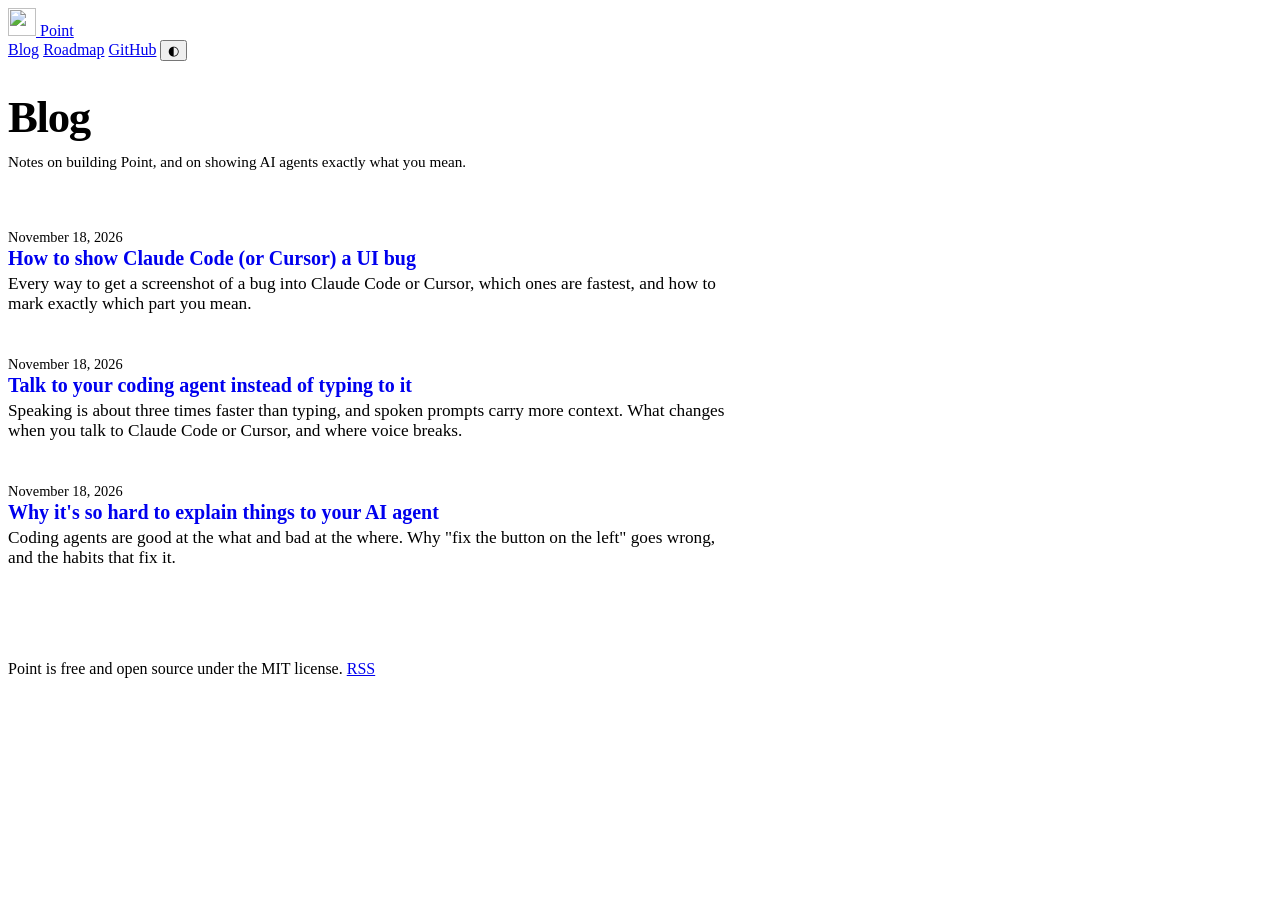
==== site/blog/index.html @ 7e2e61f0 "Publish the first three blog posts; add Blog to the site nav Co-Authored-By: Claude Opus 5.5 <norepl" ====
<!doctype html>
<html lang="en">
<head>
<meta charset="utf-8">
<meta name="viewport" content="width=device-width, initial-scale=1">
<title>Point blog</title>
<meta name="description" content="Notes on building Point, and on showing AI agents exactly what you mean.">
<link rel="canonical" href="https://www.pointandtell.app/blog/">
<meta property="og:title" content="Point blog">
<meta property="og:description" content="Notes on building Point, and on showing AI agents exactly what you mean.">
<meta property="og:type" content="website">
<meta property="og:url" content="https://www.pointandtell.app/blog/">
<meta property="og:image" content="https://www.pointandtell.app/og.png">
<meta name="twitter:card" content="summary_large_image">
<link rel="alternate" type="application/rss+xml" title="Point blog" href="https://www.pointandtell.app/blog/feed.xml">
<link rel="icon" type="image/png" href="/icon.png">
<link rel="apple-touch-icon" href="/icon.png">
<script>
  (function () {
    try {
      var t = localStorage.getItem("point-theme");
      if (t === "light" || t === "dark") document.documentElement.setAttribute("data-theme", t);
    } catch (e) {}
  })();
</script>
<link rel="preconnect" href="https://fonts.googleapis.com">
<link rel="preconnect" href="https://fonts.gstatic.com" crossorigin>
<link href="https://fonts.googleapis.com/css2?family=Caveat:wght@600&family=Schibsted+Grotesk:wght@400;500;700;800&display=swap" rel="stylesheet">
<link rel="stylesheet" href="/style.css">
<style>
  .post { max-width: 720px; padding-top: 32px; padding-bottom: 72px; }
  .post h1 { font-size: clamp(2rem, 5vw, 2.8rem); letter-spacing: -0.03em; line-height: 1.08; margin: 0 0 12px; }
  .post .meta { color: var(--muted); font-size: 0.95rem; margin: 0 0 36px; }
  .post h2 { font-size: 1.5rem; letter-spacing: -0.02em; margin: 44px 0 10px; }
  .post h3 { font-size: 1.15rem; margin: 32px 0 8px; }
  .post p, .post li { font-size: 1.08rem; }
  .post img, .post video { max-width: 100%; height: auto; border-radius: 12px; border: 1px solid var(--line); }
  .post pre { background: var(--term); color: var(--term-ink); padding: 14px 16px; border-radius: 10px; overflow-x: auto; font-size: 0.92rem; }
  .post blockquote { margin: 20px 0; padding: 4px 0 4px 18px; border-left: 3px solid var(--loop); color: var(--muted); }
  .post table { border-collapse: collapse; width: 100%; font-size: 0.98rem; }
  .post th, .post td { text-align: left; padding: 8px 10px; border-bottom: 1px solid var(--line); vertical-align: top; }
  .cta { margin-top: 48px; padding: 20px 22px; border: 1px solid var(--line); border-radius: 14px; background: var(--window); }
  .cta p { margin: 0 0 12px; }
  .cta a.btn { display: inline-block; background: var(--loop); color: #fff; font-weight: 700; text-decoration: none; padding: 10px 16px; border-radius: 999px; }
  .posts { list-style: none; padding: 0; margin: 24px 0 0; border-top: 1.5px solid var(--ink); }
  .posts li { padding: 20px 0; border-bottom: 1px solid var(--line); }
  .posts a { font-size: 1.25rem; font-weight: 700; text-decoration: none; }
  .posts a:hover { text-decoration: underline; }
  .posts p { margin: 4px 0 0; color: var(--muted); }
  .posts time { color: var(--muted); font-size: 0.9rem; }
</style>

</head>
<body>
<header class="wrap nav">
  <a class="brand" href="/">
    <img src="/icon.png" alt="" width="28" height="28">
    Point
  </a>
  <nav class="nav-links" aria-label="Primary">
    <a href="/blog/">Blog</a>
    <a href="/roadmap.html">Roadmap</a>
    <a href="https://github.com/sksareen/point">GitHub</a>
    <button class="theme-btn" id="themeBtn" type="button" aria-label="Toggle dark mode (⌘I)" title="Toggle dark mode (⌘I)">◐</button>
  </nav>
</header>
<main class="wrap">
<section class="post"><h1>Blog</h1><p class="meta">Notes on building Point, and on showing AI agents exactly what you mean.</p>
<ul class="posts">
  <li><time datetime="2026-11-18">November 18, 2026</time><br><a href="/blog/show-claude-code-what-you-mean.html">How to show Claude Code (or Cursor) a UI bug</a><p>Every way to get a screenshot of a bug into Claude Code or Cursor, which ones are fastest, and how to mark exactly which part you mean.</p></li>
  <li><time datetime="2026-11-18">November 18, 2026</time><br><a href="/blog/talk-to-your-coding-agent.html">Talk to your coding agent instead of typing to it</a><p>Speaking is about three times faster than typing, and spoken prompts carry more context. What changes when you talk to Claude Code or Cursor, and where voice breaks.</p></li>
  <li><time datetime="2026-11-18">November 18, 2026</time><br><a href="/blog/why-its-hard-to-explain-things-to-your-ai-agent.html">Why it&#x27;s so hard to explain things to your AI agent</a><p>Coding agents are good at the what and bad at the where. Why &quot;fix the button on the left&quot; goes wrong, and the habits that fix it.</p></li>
</ul></section>
</main>
<footer>
  <div class="wrap">
    <span>Point is free and open source under the MIT license.</span>
    <a href="/blog/feed.xml">RSS</a>
  </div>
</footer>
<script>
(function () {
  function currentTheme() {
    var t = document.documentElement.getAttribute("data-theme");
    if (t) return t;
    return window.matchMedia("(prefers-color-scheme: dark)").matches ? "dark" : "light";
  }
  function toggleTheme() {
    var next = currentTheme() === "dark" ? "light" : "dark";
    document.documentElement.setAttribute("data-theme", next);
    try { localStorage.setItem("point-theme", next); } catch (e) {}
  }
  document.getElementById("themeBtn").addEventListener("click", toggleTheme);
  window.addEventListener("keydown", function (e) {
    if ((e.metaKey || e.ctrlKey) && !e.shiftKey && !e.altKey && e.key.toLowerCase() === "i") {
      e.preventDefault();
      toggleTheme();
    }
  });
})();
</script>
</body>
</html>
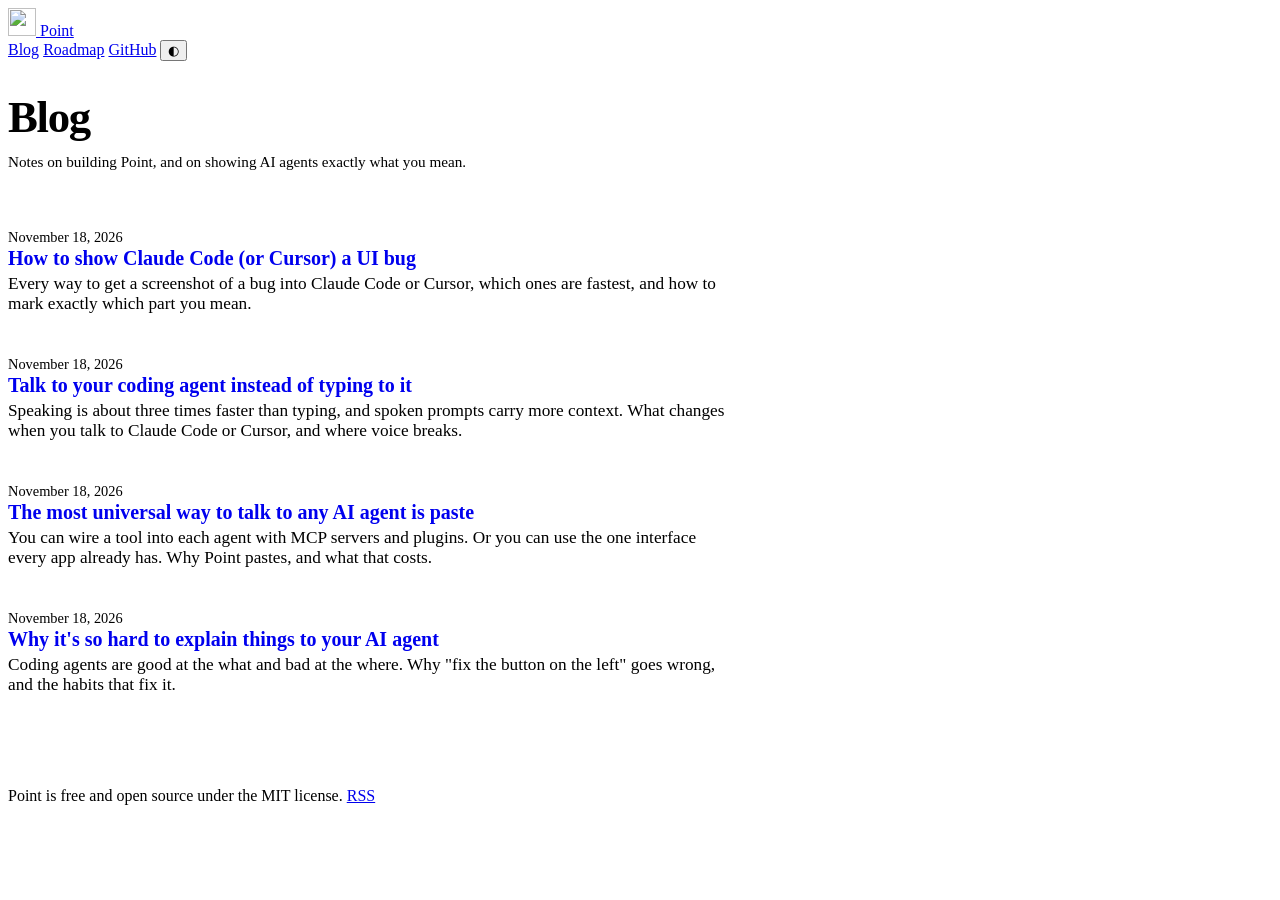
==== commit c2b61d32: "Blog: the most universal way to talk to any AI agent is paste Co-Authored-By: Claude Opus 5.5 <norep" ====
--- a/site/blog/index.html
+++ b/site/blog/index.html
@@ -31,6 +31,7 @@
   .post { max-width: 720px; padding-top: 32px; padding-bottom: 72px; }
   .post h1 { font-size: clamp(2rem, 5vw, 2.8rem); letter-spacing: -0.03em; line-height: 1.08; margin: 0 0 12px; }
   .post .meta { color: var(--muted); font-size: 0.95rem; margin: 0 0 36px; }
+  .post img.cover { display: block; width: 100%; margin: -12px 0 32px; }
   .post h2 { font-size: 1.5rem; letter-spacing: -0.02em; margin: 44px 0 10px; }
   .post h3 { font-size: 1.15rem; margin: 32px 0 8px; }
   .post p, .post li { font-size: 1.08rem; }
@@ -69,6 +70,7 @@
 <ul class="posts">
   <li><time datetime="2026-11-18">November 18, 2026</time><br><a href="/blog/show-claude-code-what-you-mean.html">How to show Claude Code (or Cursor) a UI bug</a><p>Every way to get a screenshot of a bug into Claude Code or Cursor, which ones are fastest, and how to mark exactly which part you mean.</p></li>
   <li><time datetime="2026-11-18">November 18, 2026</time><br><a href="/blog/talk-to-your-coding-agent.html">Talk to your coding agent instead of typing to it</a><p>Speaking is about three times faster than typing, and spoken prompts carry more context. What changes when you talk to Claude Code or Cursor, and where voice breaks.</p></li>
+  <li><time datetime="2026-11-18">November 18, 2026</time><br><a href="/blog/the-universal-interface-is-paste.html">The most universal way to talk to any AI agent is paste</a><p>You can wire a tool into each agent with MCP servers and plugins. Or you can use the one interface every app already has. Why Point pastes, and what that costs.</p></li>
   <li><time datetime="2026-11-18">November 18, 2026</time><br><a href="/blog/why-its-hard-to-explain-things-to-your-ai-agent.html">Why it&#x27;s so hard to explain things to your AI agent</a><p>Coding agents are good at the what and bad at the where. Why &quot;fix the button on the left&quot; goes wrong, and the habits that fix it.</p></li>
 </ul></section>
 </main>
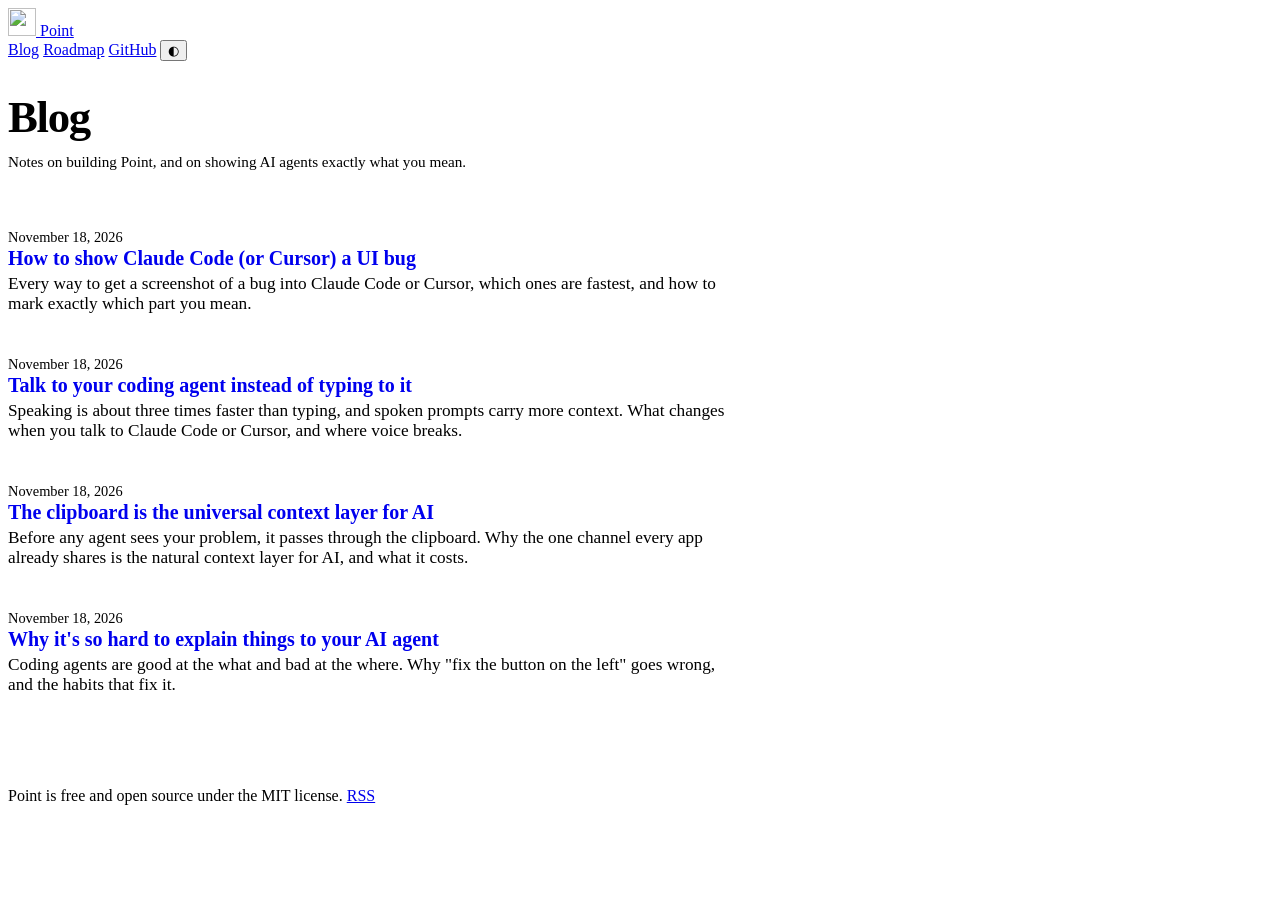
==== commit 2d806caa: "Blog: reframe the paste post as the clipboard being AI's context layer Co-Authored-By: Claude Opus 5" ====
--- a/site/blog/index.html
+++ b/site/blog/index.html
@@ -70,7 +70,7 @@
 <ul class="posts">
   <li><time datetime="2026-11-18">November 18, 2026</time><br><a href="/blog/show-claude-code-what-you-mean.html">How to show Claude Code (or Cursor) a UI bug</a><p>Every way to get a screenshot of a bug into Claude Code or Cursor, which ones are fastest, and how to mark exactly which part you mean.</p></li>
   <li><time datetime="2026-11-18">November 18, 2026</time><br><a href="/blog/talk-to-your-coding-agent.html">Talk to your coding agent instead of typing to it</a><p>Speaking is about three times faster than typing, and spoken prompts carry more context. What changes when you talk to Claude Code or Cursor, and where voice breaks.</p></li>
-  <li><time datetime="2026-11-18">November 18, 2026</time><br><a href="/blog/the-universal-interface-is-paste.html">The most universal way to talk to any AI agent is paste</a><p>You can wire a tool into each agent with MCP servers and plugins. Or you can use the one interface every app already has. Why Point pastes, and what that costs.</p></li>
+  <li><time datetime="2026-11-18">November 18, 2026</time><br><a href="/blog/the-universal-interface-is-paste.html">The clipboard is the universal context layer for AI</a><p>Before any agent sees your problem, it passes through the clipboard. Why the one channel every app already shares is the natural context layer for AI, and what it costs.</p></li>
   <li><time datetime="2026-11-18">November 18, 2026</time><br><a href="/blog/why-its-hard-to-explain-things-to-your-ai-agent.html">Why it&#x27;s so hard to explain things to your AI agent</a><p>Coding agents are good at the what and bad at the where. Why &quot;fix the button on the left&quot; goes wrong, and the habits that fix it.</p></li>
 </ul></section>
 </main>
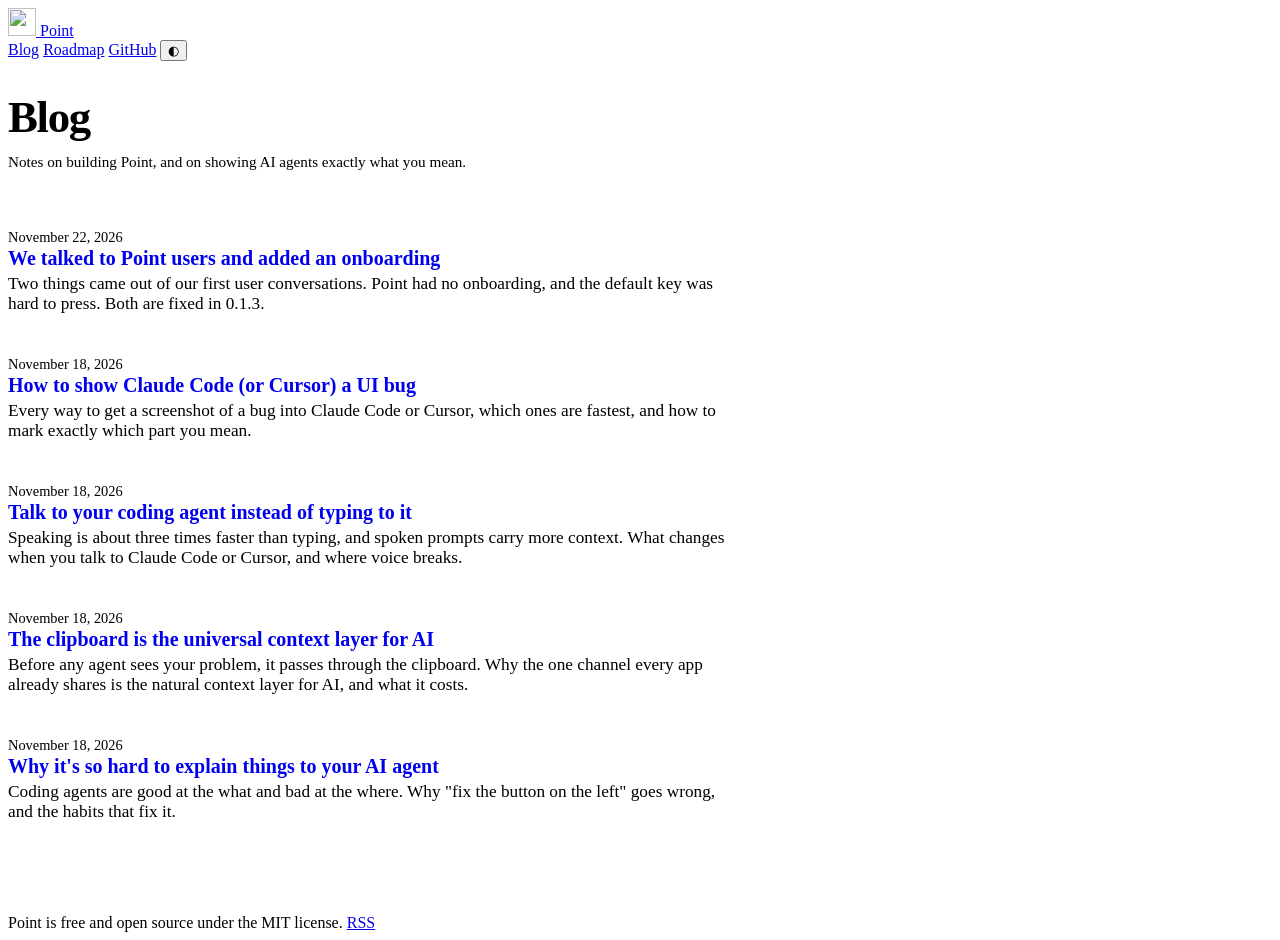
==== commit 5549351f: "Blog: we talked to users and added an onboarding Co-Authored-By: Claude Fable 5.2 <noreply@anthropic" ====
--- a/site/blog/index.html
+++ b/site/blog/index.html
@@ -68,6 +68,7 @@
 <main class="wrap">
 <section class="post"><h1>Blog</h1><p class="meta">Notes on building Point, and on showing AI agents exactly what you mean.</p>
 <ul class="posts">
+  <li><time datetime="2026-11-22">November 22, 2026</time><br><a href="/blog/we-talked-to-users-and-added-onboarding.html">We talked to Point users and added an onboarding</a><p>Two things came out of our first user conversations. Point had no onboarding, and the default key was hard to press. Both are fixed in 0.1.3.</p></li>
   <li><time datetime="2026-11-18">November 18, 2026</time><br><a href="/blog/show-claude-code-what-you-mean.html">How to show Claude Code (or Cursor) a UI bug</a><p>Every way to get a screenshot of a bug into Claude Code or Cursor, which ones are fastest, and how to mark exactly which part you mean.</p></li>
   <li><time datetime="2026-11-18">November 18, 2026</time><br><a href="/blog/talk-to-your-coding-agent.html">Talk to your coding agent instead of typing to it</a><p>Speaking is about three times faster than typing, and spoken prompts carry more context. What changes when you talk to Claude Code or Cursor, and where voice breaks.</p></li>
   <li><time datetime="2026-11-18">November 18, 2026</time><br><a href="/blog/the-universal-interface-is-paste.html">The clipboard is the universal context layer for AI</a><p>Before any agent sees your problem, it passes through the clipboard. Why the one channel every app already shares is the natural context layer for AI, and what it costs.</p></li>
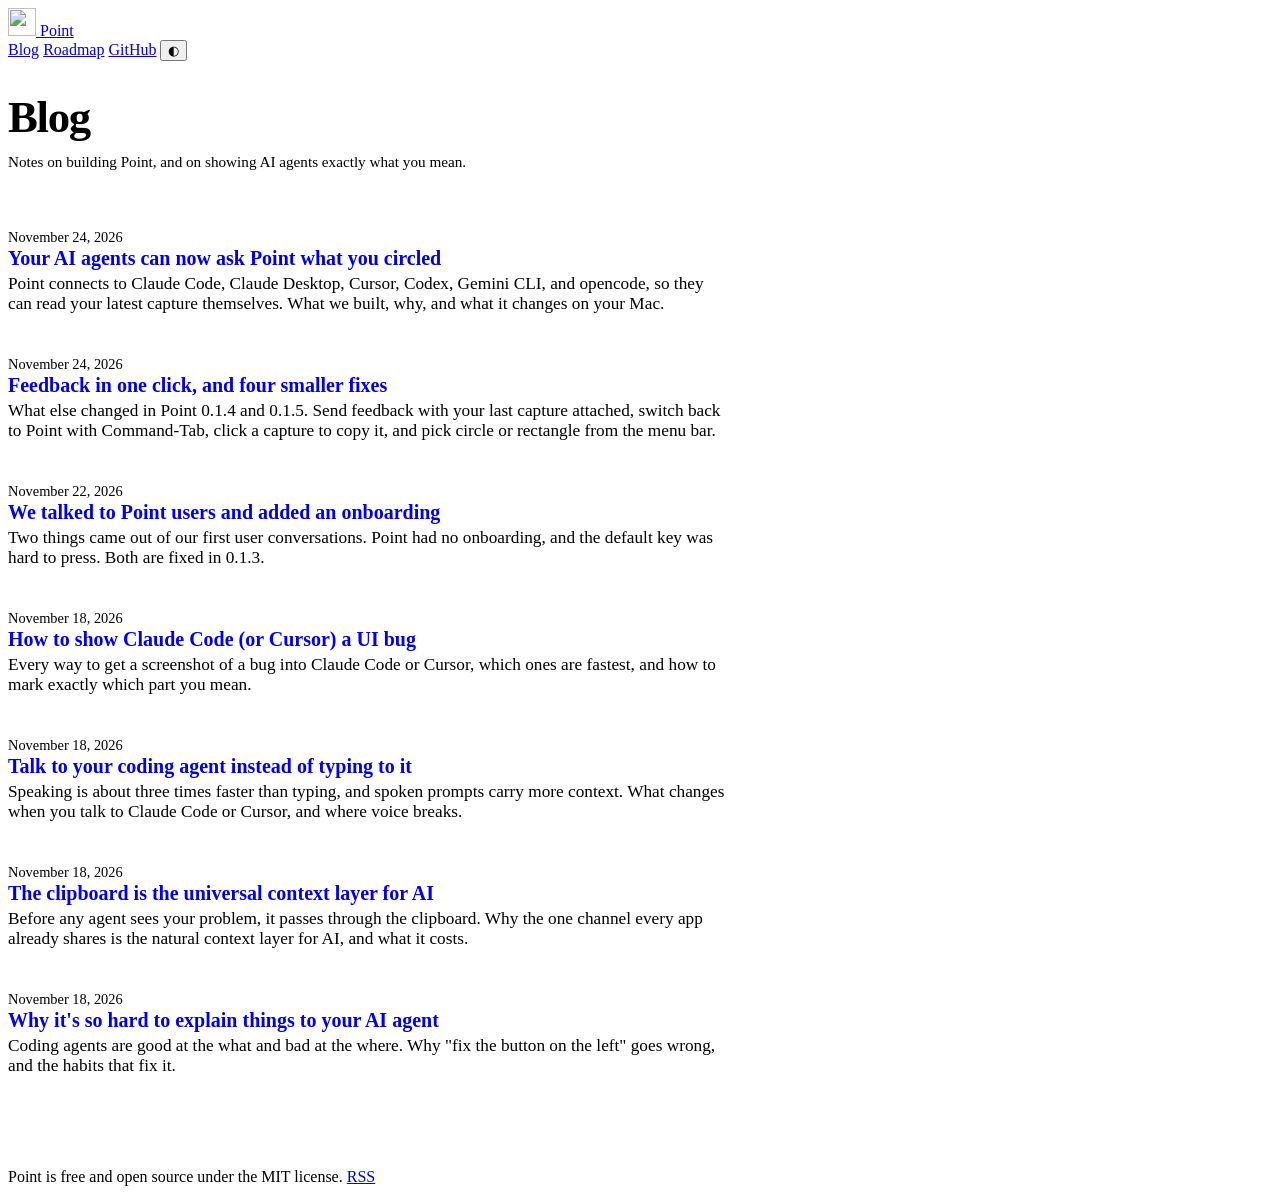
==== commit a7860393: "Release 0.1.5; blog: connected agents, feedback and smaller fixes Co-Authored-By: Claude Opus 5.5 <n" ====
--- a/site/blog/index.html
+++ b/site/blog/index.html
@@ -68,6 +68,8 @@
 <main class="wrap">
 <section class="post"><h1>Blog</h1><p class="meta">Notes on building Point, and on showing AI agents exactly what you mean.</p>
 <ul class="posts">
+  <li><time datetime="2026-11-24">November 24, 2026</time><br><a href="/blog/connect-your-ai-agents.html">Your AI agents can now ask Point what you circled</a><p>Point connects to Claude Code, Claude Desktop, Cursor, Codex, Gemini CLI, and opencode, so they can read your latest capture themselves. What we built, why, and what it changes on your Mac.</p></li>
+  <li><time datetime="2026-11-24">November 24, 2026</time><br><a href="/blog/feedback-and-smaller-fixes.html">Feedback in one click, and four smaller fixes</a><p>What else changed in Point 0.1.4 and 0.1.5. Send feedback with your last capture attached, switch back to Point with Command-Tab, click a capture to copy it, and pick circle or rectangle from the menu bar.</p></li>
   <li><time datetime="2026-11-22">November 22, 2026</time><br><a href="/blog/we-talked-to-users-and-added-onboarding.html">We talked to Point users and added an onboarding</a><p>Two things came out of our first user conversations. Point had no onboarding, and the default key was hard to press. Both are fixed in 0.1.3.</p></li>
   <li><time datetime="2026-11-18">November 18, 2026</time><br><a href="/blog/show-claude-code-what-you-mean.html">How to show Claude Code (or Cursor) a UI bug</a><p>Every way to get a screenshot of a bug into Claude Code or Cursor, which ones are fastest, and how to mark exactly which part you mean.</p></li>
   <li><time datetime="2026-11-18">November 18, 2026</time><br><a href="/blog/talk-to-your-coding-agent.html">Talk to your coding agent instead of typing to it</a><p>Speaking is about three times faster than typing, and spoken prompts carry more context. What changes when you talk to Claude Code or Cursor, and where voice breaks.</p></li>
